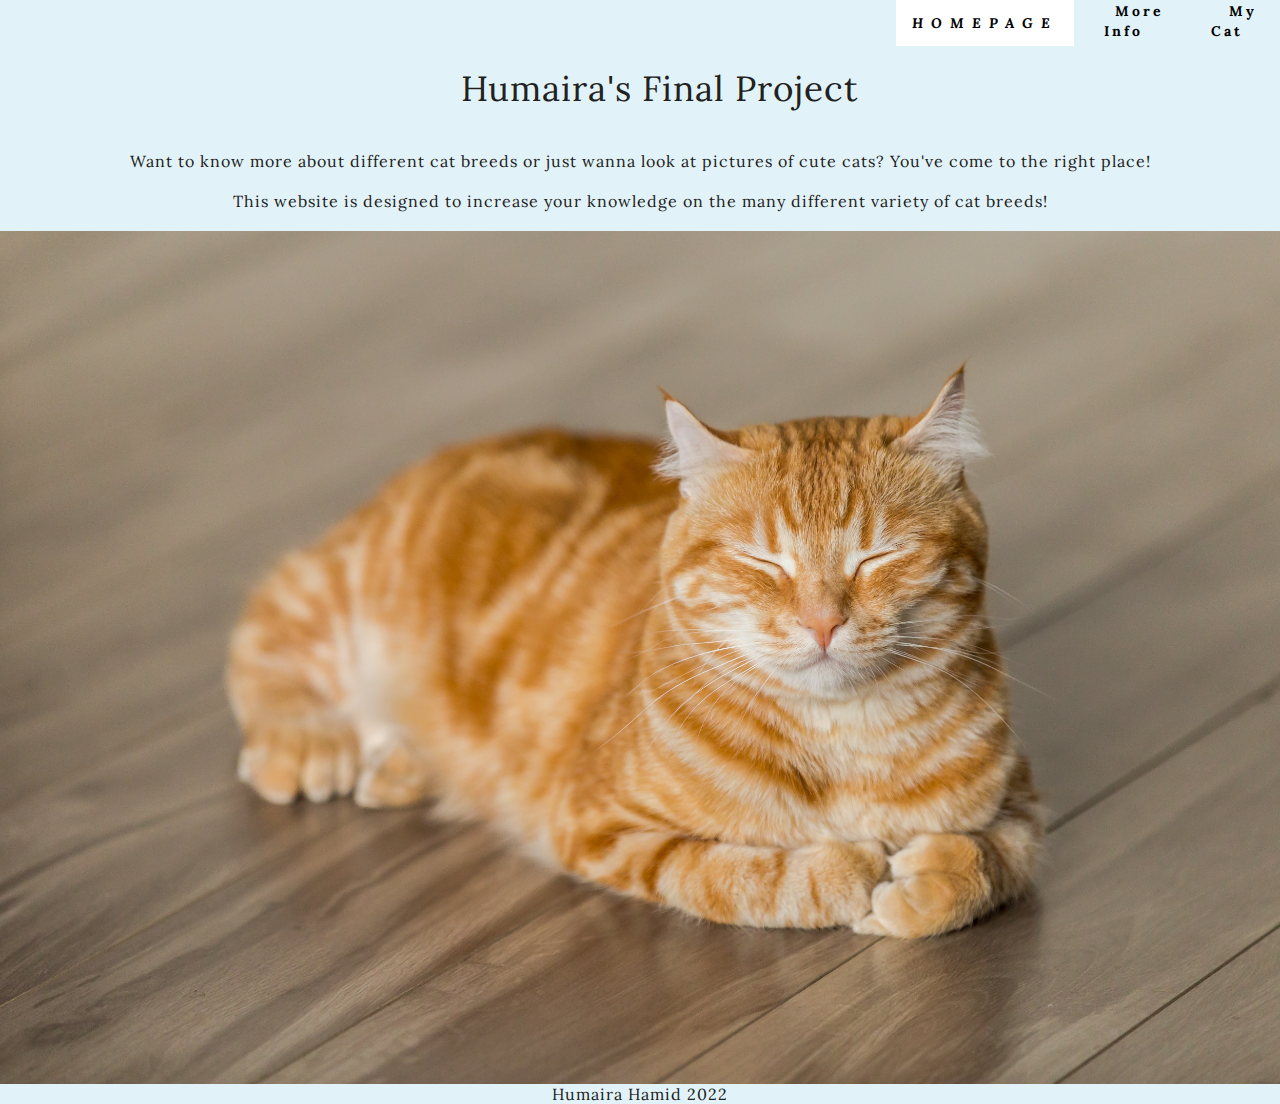
==== index.html @ 6b6b0eda "Add files via upload" ====
<!DOCTYPE html>
<html lang="en">
<head>
    <meta charset="UTF-8">
    <meta http-equiv="X-UA-Compatible" content="IE=edge">
    <meta name="viewport" content="width=device-width, initial-scale=1.0">
    <link rel="icon" href="images/favicon.ico">
    <link rel="stylesheet" href="css/html5reset.css">
    <link rel="stylesheet" href="css/style.css">
    <link rel="stylesheet" href="https://fonts.googleapis.com/css?family=Lora">

    <title>Home</title>
</head>
<body>
    <a class="skip-to-content-link" href="#main">
        Skip to content
      </a>


    <header>
        <nav>
            <ul class="nav">
                <li><a class="active" href = "index.html">Homepage</a></li>
                <li><a href="about.html">More Info</a></li>
                <li><a href="maple.html">My Cat </a></li>
            </ul>
        </nav>
    </header>
    <main id="main">
        <h1>Humaira's Final Project</h1>
        <p>Want to know more about different cat breeds or just wanna look at pictures of cute cats? You've come to the right place! </p>
        <p>This website is designed to increase your knowledge on the many different variety of cat breeds!</p>
        <div class="bg">
   
         <img src="images/catcover2.jpg" alt="orange cat sleeping" width="100%" class="catcover">

            
        </div>
     
</main>
    <footer> Humaira Hamid 2022</footer>
</body>
</html>
---- css/style.css ----
.maple{
    display: flex;
    justify-content: center;
    flex-direction: row;
    flex-wrap: wrap;
    
    
    
}

.maple img{
    border: 10px solid #f9dede;
    border-radius: 15px;
    margin: 10px;
    padding: 10px;
    width: 305px; 
    height: auto;
    


}

 body{
    background-color: #e1f3f8;
    text-align: center;
    color: #212121;
    font-family: 'Lora', sans-serif;
    letter-spacing: 1px;
    

 } 
 .mixbutton{
  display:inline-block;
  border-radius:20px;
  padding:10px 20px;
  border: 2px solid #FFFFFF;
  margin:0 0.3em 0.3em 0;
  text-decoration:none;
  color:#212121;
  text-align:center;
  font-size: medium;

 }
 .mixbutton:hover{
  background: white;

 }
 .infodiv{
  display: grid;
  grid-template-columns: 450px; 
  justify-content: center;
  
 
  
}
 



.catpic{
    border: dotted #b7ddc5 2px;
    margin: 0;
    text-align: center;
    background-color: #f9dede;
    height: 100%;

    
} 

a.skip-to-content-link{
  background: white;
  left: 0;
  padding: 6px;
  position: absolute;
  top: -40px;
  -webkit-transition: top 1s ease-out;
  transition: top 1s ease-out;
  z-index: 1;
}

a.skip-to-content-link:focus{
  top:20px;
  color: black;
  text-decoration-style: solid;
}



.catpic h2{
  font-size: 30px;
  font-weight: 600;
  color: black;
  text-shadow: 0px 0px 5px #d2f6fd, 0px 0px 10px #93bed3, 0px 0px 10px #93d3cc, 0px 0px 20px #93d3cc;
}



.catcover{
  display: none;
}



.nav {
    display: flex;
    justify-content:center;
    width: 100;
    
  }
.nav li {
    list-style: none;
  
  }
  .nav a {
    color: black;
   text-decoration: none;
   letter-spacing: 3px;
   font-weight: bold;
   font-size: 14px;
   padding: 14px 16px;
  
  }
  .nav a:hover:not(.active) {
    background-color: #f9dede;
  
  }
  .nav li a.active {
    background-color: #ffffff;
    font-style:oblique;
    text-transform: uppercase;
    letter-spacing: 2px;
    

}
body, html{
    height: 100%;
    margin: 0px;
  }
  
  img .bg {
    height: 100%;
    background-position: center;
    background-repeat: no-repeat;
    background-size: cover;
  }
  h1{
  
    text-align: center;
    top: 20px;
   width: 100%;
   min-height: 30px;
   display: inline-block;
   font-size: 35px;
   margin: 20px;

    
    

  } 

  p{
    margin: 20px; 

   

}
footer{
  background-color: #e1f3f8;
  color:#212121;
 
}




/* Tablet view */
@media screen and (min-width:768px) {

  .nav{
    display: flex;
    justify-content: space-around;
    width: 30%;
  }
  .nav li a.active {
    background-color: #ffffff;
    font-style:oblique;
    text-transform: uppercase;
    letter-spacing: 8px;
    display: block;
}
.nav a:hover:not(.active) {
  background-color: #f9dede;
  display: inline-block;

}
   
/* .maple img:nth-child(-n+3){
  display:none;
} */
.infodiv{
  display: grid;
  grid-template-columns: 450px 450px;
}

  
   
 
  

/* Desktop view */
@media screen and (min-width:1025px) {
  .nav{
    display: flex;
    float: right;
    margin: 0px;
  }

  

.maple img:nth-child(-n+3){
  display: block;
}



} 
.catcover{
  display: block;
}

.infodiv{
  grid-template-columns: 30% 30% 30%;
}


}
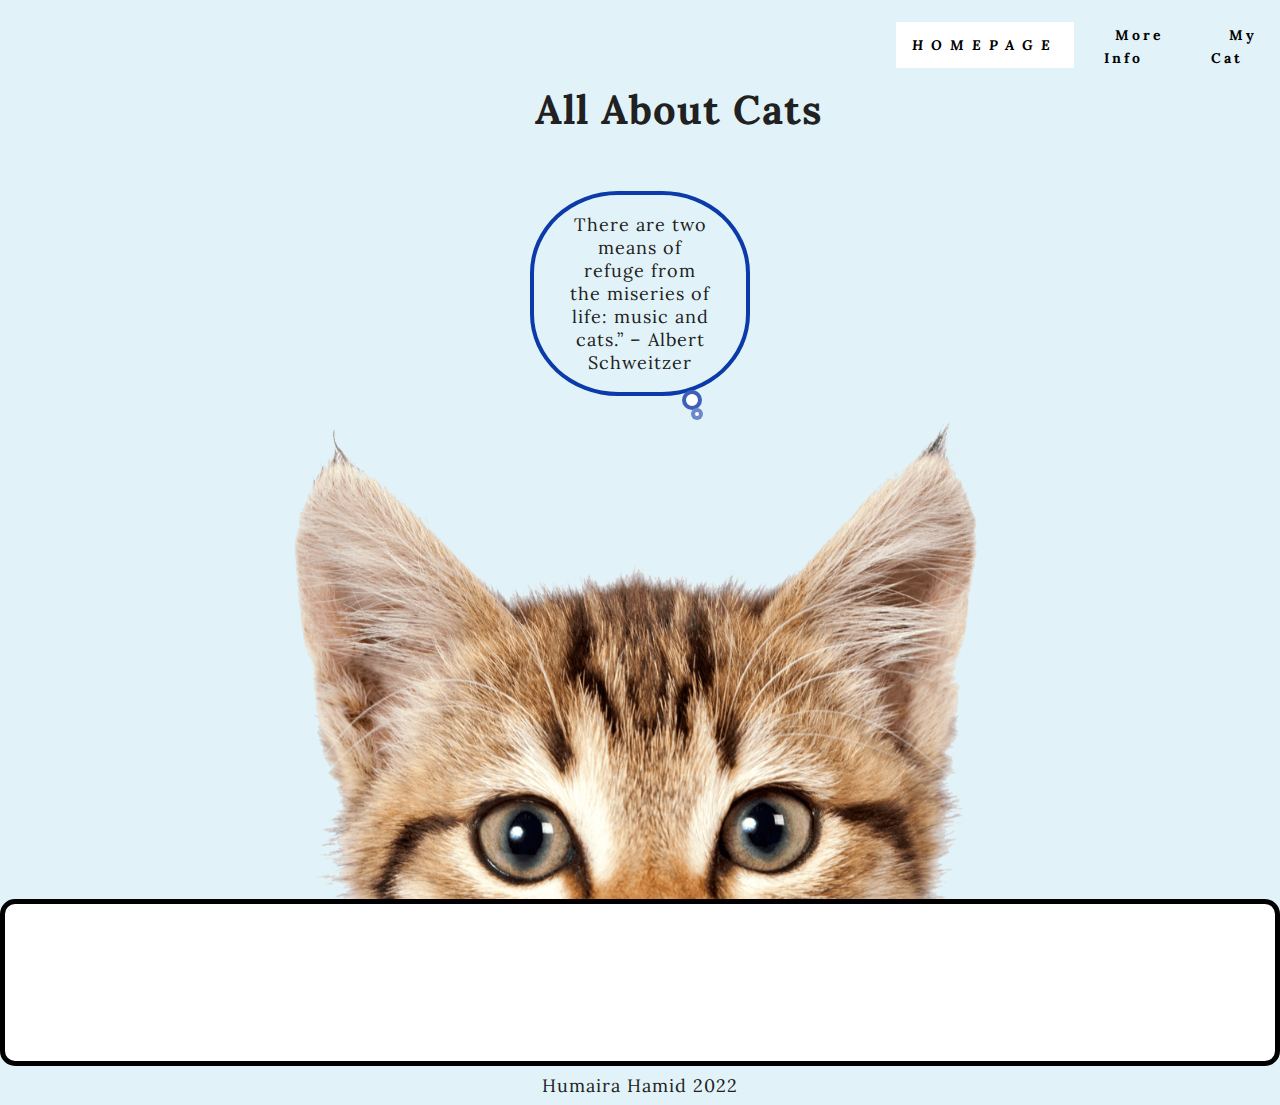
==== commit 93577567: "Add files via upload" ====
--- a/index.html
+++ b/index.html
@@ -27,16 +27,15 @@
         </nav>
     </header>
     <main id="main">
-        <h1>Humaira's Final Project</h1>
-        <p>Want to know more about different cat breeds or just wanna look at pictures of cute cats? You've come to the right place! </p>
-        <p>This website is designed to increase your knowledge on the many different variety of cat breeds!</p>
-        <div class="bg">
+        <h1>All About Cats</h1>
+        <p class="bx quote">There are two means of refuge from the miseries of life: music and cats.” – Albert Schweitzer</p>
    
-         <img src="images/catcover2.jpg" alt="orange cat sleeping" width="100%" class="catcover">
+         <img src="images/transparent.png" alt="cat face peaking" width="50%" class="catcover">
+         <div class="home">
+            <iframe style="border-radius:12px" src="https://open.spotify.com/embed/track/2F4FNcz68howQWD4zaGJSi?utm_source=generator" width="100%" height="152" frameBorder="0" allowfullscreen="" allow="autoplay; clipboard-write; encrypted-media; fullscreen; picture-in-picture" loading="lazy"></iframe>
+         
+        </div>
 
-            
-        </div>
-     
 </main>
     <footer> Humaira Hamid 2022</footer>
 </body>
--- a/css/style.css
+++ b/css/style.css
@@ -1,243 +1,313 @@
-
 .maple{
-    display: flex;
-    justify-content: center;
-    flex-direction: row;
-    flex-wrap: wrap;
-    
-    
-    
+  display: flex;
+  justify-content: center;
+  flex-direction: row;
+  flex-wrap: wrap;
+  
+  
+  
 }
 
 .maple img{
-    border: 10px solid #f9dede;
-    border-radius: 15px;
-    margin: 10px;
-    padding: 10px;
-    width: 305px; 
-    height: auto;
-    
-
-
-}
-
- body{
-    background-color: #e1f3f8;
-    text-align: center;
-    color: #212121;
-    font-family: 'Lora', sans-serif;
-    letter-spacing: 1px;
-    
-
- } 
- .mixbutton{
-  display:inline-block;
-  border-radius:20px;
-  padding:10px 20px;
-  border: 2px solid #FFFFFF;
-  margin:0 0.3em 0.3em 0;
-  text-decoration:none;
-  color:#212121;
-  text-align:center;
-  font-size: medium;
-
- }
- .mixbutton:hover{
-  background: white;
-
- }
- .infodiv{
-  display: grid;
-  grid-template-columns: 450px; 
-  justify-content: center;
-  
+  border: 10px solid whitesmoke;
+  border-radius: 15px;
+  margin: 10px;
+  padding: 10px;
+  width: 305px; 
+  height: auto;
+  border:solid 5px rgb(0, 0, 0);
+  border-radius: 255px 15px 225px 15px/15px 225px 15px 255px;
+}
+  
+.bx{
+  margin: 1em auto; padding: 1em 2em;
+  border: solid 1px #808080; 
+  display: inline-block; 
+  position: relative; 
+  font-size: 18px;  
+  max-width: 400px;
+}
+
+
+.quote{
+  max-width: 220px;
+  border-radius: 40%;
+  border: solid 4px rgba(12,58,168,1.0);
+}
+.quote::before,
+.quote::after {
+  content: "";
+  position: absolute;
+  background: white;;
+  border-radius: 50%;
+}.quote::before {
+  bottom: -18px; left: 70%;
+  height: 20px; width: 20px; 
+  border: solid 4px rgba(12,58,168,0.8);
+}
+.quote::after {
+  bottom: -28px; left: 74%;
+  height: 12px; width: 12px; 
+  border: solid 4px rgba(12,58,168,0.6);
+}
+
+
+
+body{
+  background-color: #e1f3f8;
+  text-align: center;
+  color: #212121;
+  font-family: 'Lora', sans-serif;
+  letter-spacing: 1px;
+  font-size: 18px;
+  
+
+} 
+.mixbutton{
+display:inline-block;
+border-radius:20px;
+padding:10px 20px;
+border: 2px solid #FFFFFF;
+margin:0 0.3em 0.3em 0;
+text-decoration:none;
+color:#212121;
+text-align:center;
+font-size: medium;
+margin:15px
+
+}
+.mixbutton:hover{
+background: white;
+
+}
+.infodiv{
+display: grid;
+grid-template-columns: 450px; 
+justify-content: center;
+row-gap: 10px;
+
+
+
+
+
+}
+
+
+
+
+.catpic{
+  /* border: ridge #f9dede 5px; */
+  margin: 10px;
+  text-align: center;
+  background-color: whitesmoke;
+  height: 100%;
+  border:solid 5px rgb(203, 158, 158);
+  border-radius: 255px 15px 225px 15px/15px 225px 15px 255px;
+
+  
+} 
+
+a.skip-to-content-link{
+background: white;
+left: 0;
+padding: 6px;
+position: absolute;
+top: -40px;
+-webkit-transition: top 1s ease-out;
+transition: top 1s ease-out;
+z-index: 1;
+}
+
+a.skip-to-content-link:focus{
+top:20px;
+color: black;
+text-decoration-style: solid;
+}
+
+
+
+.catpic h2{
+font-size: 30px;
+font-weight: 600;
+color: black;
+text-shadow: 0px 0px 5px #d2f6fd, 0px 0px 10px #93bed3, 0px 0px 10px #93d3cc, 0px 0px 20px #93d3cc;
+margin:5px;
+}
+
+
+
+.catcover{
+display: none;
+}
+
+
+
+.nav {
+  display: flex;
+  justify-content:center;
+  width: 100;
+  position: relative;
+  top: 22px;
+  
+}
+.nav li {
+  list-style: none;
+
+}
+.nav a {
+  color: black;
+ text-decoration: none;
+ letter-spacing: 3px;
+ font-weight: bold;
+ font-size: 14px;
+ padding: 14px 16px;
+
+}
+.nav a:hover:not(.active) {
+  background-color: #f9dede;
+
+}
+.nav li a.active {
+  background-color: #ffffff;
+  font-style:oblique;
+  text-transform: uppercase;
+  letter-spacing: 2px;
+  
+
+}
+
+
+/* img .bg {
+  height: 100%;
+  background-position: center;
+  background-repeat: no-repeat;
+  background-size: cover; */
+
+h1{
+
+  text-align: center;
+  top: 20px;
+  width: 100%;
+  min-height: 30px;
+  display: inline-block;
+  font-size: 40px;
+  margin: 38px;
+  font-weight: bold;
  
-  
-}
+
+  
+  
+
+} 
+.home{
+  background:#FFFFFF;
+  border: black solid 5px;
+  border-radius: 15px;
+  /* padding: 20px 15px; */
+
+  
+}
+
+p{
+  margin: 20px; 
+
  
 
-
-
-.catpic{
-    border: dotted #b7ddc5 2px;
-    margin: 0;
-    text-align: center;
-    background-color: #f9dede;
-    height: 100%;
-
-    
-} 
-
-a.skip-to-content-link{
-  background: white;
-  left: 0;
-  padding: 6px;
-  position: absolute;
-  top: -40px;
-  -webkit-transition: top 1s ease-out;
-  transition: top 1s ease-out;
-  z-index: 1;
-}
-
-a.skip-to-content-link:focus{
-  top:20px;
-  color: black;
-  text-decoration-style: solid;
-}
-
-
-
-.catpic h2{
-  font-size: 30px;
-  font-weight: 600;
-  color: black;
-  text-shadow: 0px 0px 5px #d2f6fd, 0px 0px 10px #93bed3, 0px 0px 10px #93d3cc, 0px 0px 20px #93d3cc;
-}
-
-
-
-.catcover{
+}
+footer{
+background-color: #e1f3f8;
+color:#212121;
+margin:8px;
+}
+
+.maple img:nth-child(-n+3){
+display:none;
+} 
+.quote{
   display: none;
 }
-
-
-
-.nav {
-    display: flex;
-    justify-content:center;
-    width: 100;
-    
-  }
-.nav li {
-    list-style: none;
-  
-  }
-  .nav a {
-    color: black;
-   text-decoration: none;
-   letter-spacing: 3px;
-   font-weight: bold;
-   font-size: 14px;
-   padding: 14px 16px;
-  
-  }
-  .nav a:hover:not(.active) {
-    background-color: #f9dede;
-  
-  }
-  .nav li a.active {
-    background-color: #ffffff;
-    font-style:oblique;
-    text-transform: uppercase;
-    letter-spacing: 2px;
-    
-
-}
-body, html{
-    height: 100%;
-    margin: 0px;
-  }
-  
-  img .bg {
-    height: 100%;
-    background-position: center;
-    background-repeat: no-repeat;
-    background-size: cover;
-  }
-  h1{
-  
-    text-align: center;
-    top: 20px;
-   width: 100%;
-   min-height: 30px;
-   display: inline-block;
-   font-size: 35px;
-   margin: 20px;
-
-    
-    
-
-  } 
-
-  p{
-    margin: 20px; 
-
-   
-
-}
-footer{
-  background-color: #e1f3f8;
-  color:#212121;
- 
-}
-
-
 
 
 /* Tablet view */
 @media screen and (min-width:768px) {
 
-  .nav{
-    display: flex;
-    justify-content: space-around;
-    width: 30%;
-  }
-  .nav li a.active {
-    background-color: #ffffff;
-    font-style:oblique;
-    text-transform: uppercase;
-    letter-spacing: 8px;
-    display: block;
+.nav{
+  display: flex;
+  justify-content: space-around;
+  width: 30%;
+}
+.nav li a.active {
+  background-color: #ffffff;
+  font-style:oblique;
+  text-transform: uppercase;
+  letter-spacing: 8px;
+  display: block;
 }
 .nav a:hover:not(.active) {
-  background-color: #f9dede;
+background-color: #f9dede;
+display: inline-block;
+
+}
+.quote{
   display: inline-block;
-
-}
-   
+}
+
+ 
 /* .maple img:nth-child(-n+3){
-  display:none;
+display:none;
 } */
 .infodiv{
-  display: grid;
-  grid-template-columns: 450px 450px;
-}
-
-  
-   
+display: grid;
+grid-template-columns: 450px 450px 450px;
+margin:25px
+}
+
+
  
-  
+
+
 
 /* Desktop view */
 @media screen and (min-width:1025px) {
-  .nav{
-    display: flex;
-    float: right;
-    margin: 0px;
-  }
-
-  
+.nav{
+  display: flex;
+  float: right;
+  margin: 0px;
+}
+
+
 
 .maple img:nth-child(-n+3){
+display: block;
+} 
+
+
+
+} 
+.catcover{
+ display: block;
+  width: 60%;
+  margin: auto;
   display: block;
 }
-
-
-
-} 
-.catcover{
-  display: block;
-}
-
-.infodiv{
-  grid-template-columns: 30% 30% 30%;
-}
-
-
-}
-
-
-
-
-
-
+}
+
+.infodiv > div{
+  display: grid;
+grid-template-columns: auto auto auto;
+}
+
+
+
+
+
+
+
+
+
+
+
+
+
+
+
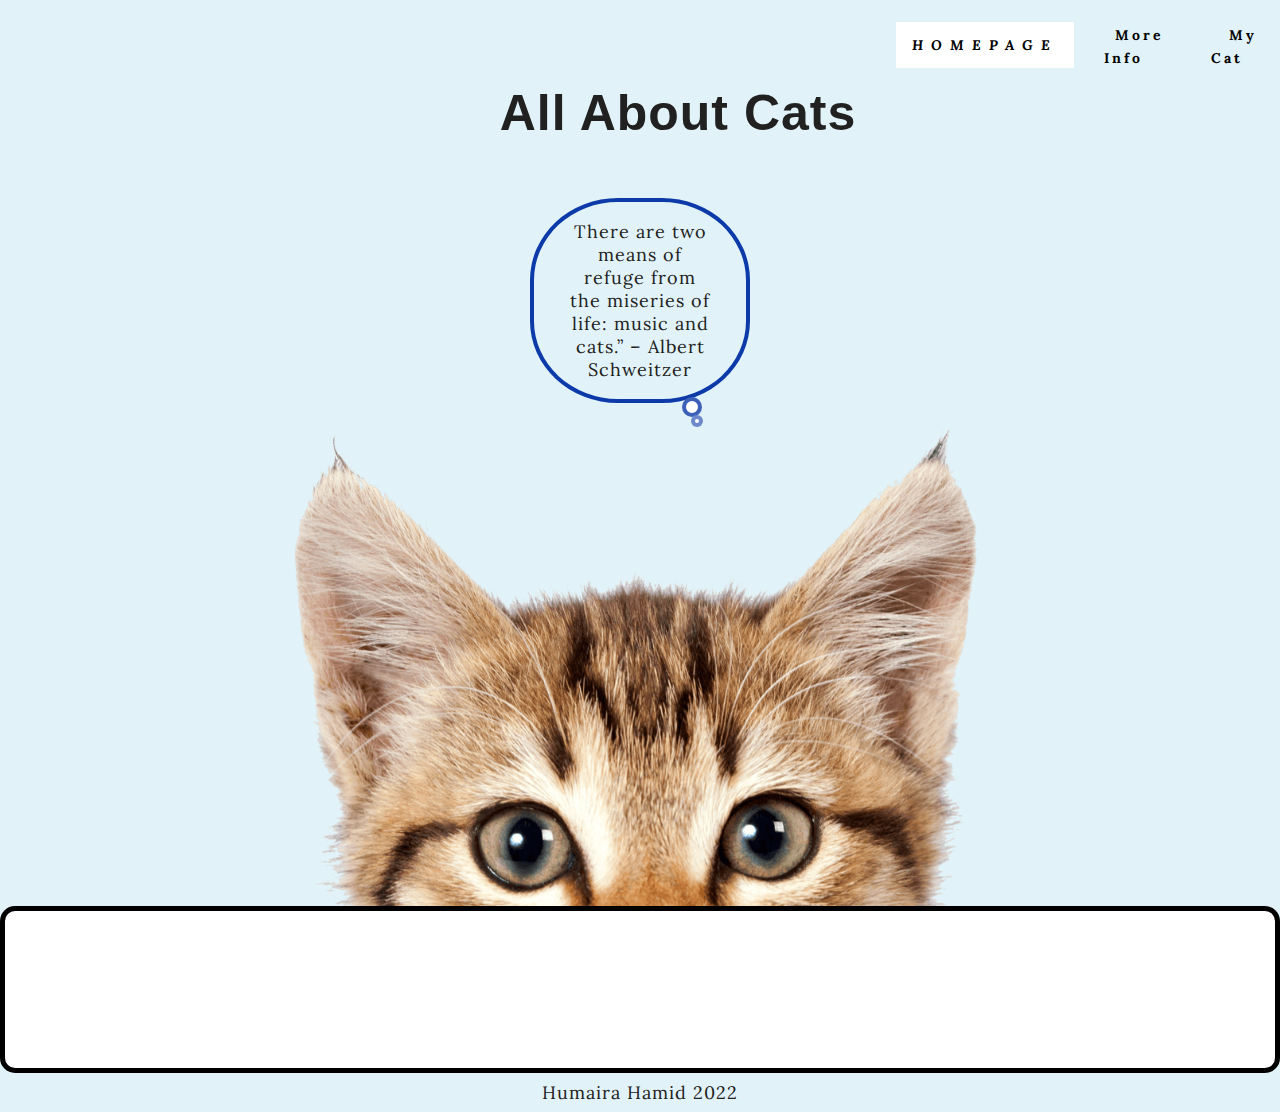
==== commit 13942e8a: "Update index.html" ====
--- a/index.html
+++ b/index.html
@@ -30,7 +30,7 @@
         <h1>All About Cats</h1>
         <p class="bx quote">There are two means of refuge from the miseries of life: music and cats.” – Albert Schweitzer</p>
    
-         <img src="images/transparent.png" alt="cat face peaking" width="50%" class="catcover">
+         <img src="images/transparent.png" alt="cat face peaking up" width="50%" class="catcover">
          <div class="home">
             <iframe style="border-radius:12px" src="https://open.spotify.com/embed/track/2F4FNcz68howQWD4zaGJSi?utm_source=generator" width="100%" height="152" frameBorder="0" allowfullscreen="" allow="autoplay; clipboard-write; encrypted-media; fullscreen; picture-in-picture" loading="lazy"></iframe>
          
--- a/css/style.css
+++ b/css/style.css
@@ -184,13 +184,13 @@
   background-size: cover; */
 
 h1{
-
+  font-family:'Lucida Sans', 'Lucida Sans Regular', 'Lucida Grande', 'Lucida Sans Unicode', Geneva, Verdana, sans-serif;
   text-align: center;
   top: 20px;
   width: 100%;
   min-height: 30px;
   display: inline-block;
-  font-size: 40px;
+  font-size: 50px;
   margin: 38px;
   font-weight: bold;
  
